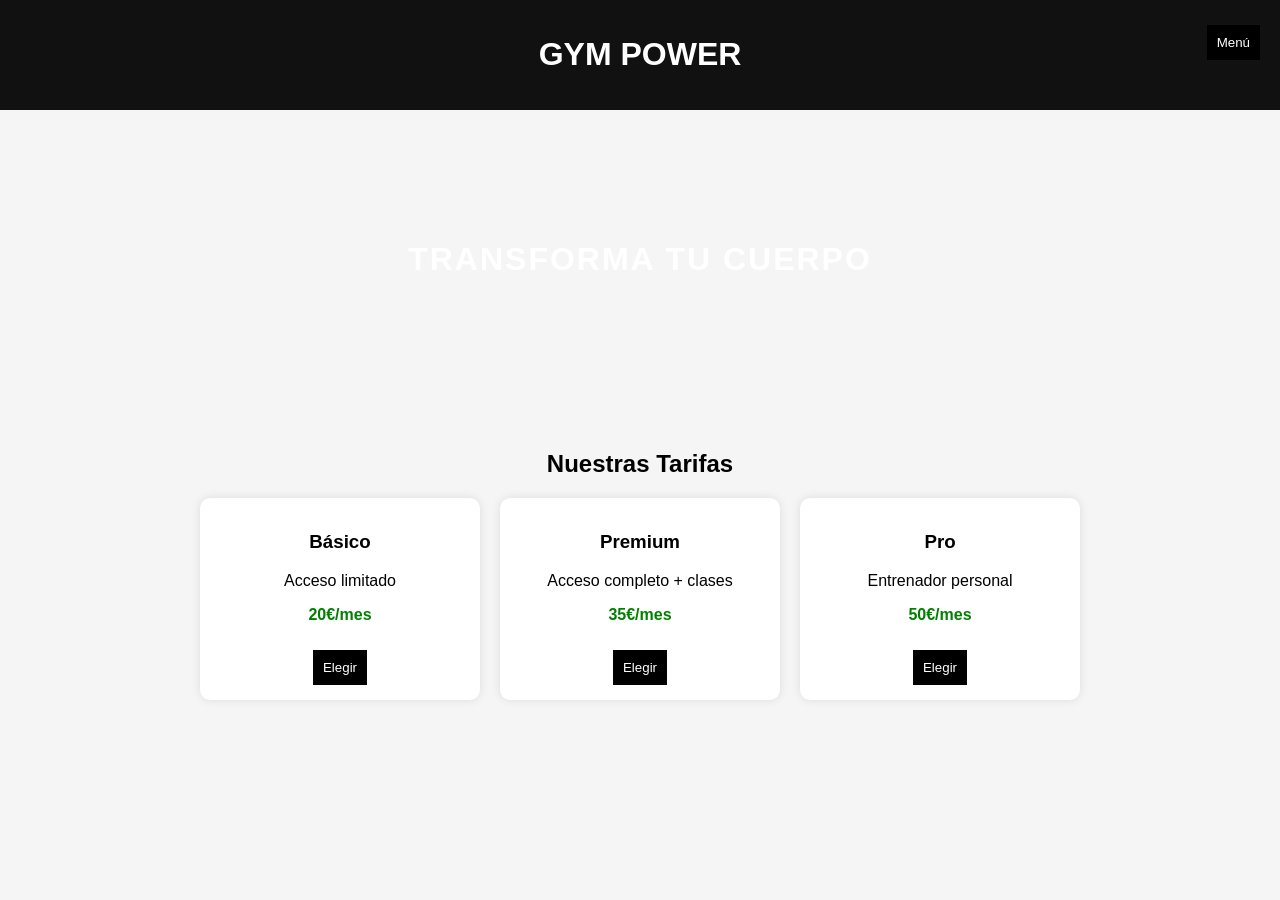
==== index.html @ b0b097ce "Crea estructura base del proyecto" ====
<!DOCTYPE html>
<html lang="es">
<head>
  <meta charset="UTF-8">
  <title>Inicio - Gym</title>
  <link rel="stylesheet" href="./estilos.css">
</head>

<body>

<header>
  <h1>GYM POWER</h1>

  <div class="menu">
    <button id="menuBtn"> Menú</button>

    <div id="menuContent" class="menu-content">
      <a href="index.html">Inicio</a>
      <a href="articulos.html">Artículos</a>
      <a href="contacto.html">Contacto</a>
    </div>
  </div>
</header>

<div class="banner">
  TRANSFORMA TU CUERPO
</div>

<section class="tarifas">
  <h2>Nuestras Tarifas</h2>

  <div class="contenedor">

    <div class="card">
      <h3>Básico</h3>
      <p>Acceso limitado</p>
      <p class="precio">20€/mes</p>
      <button>Elegir</button>
    </div>

    <div class="card">
      <h3>Premium</h3>
      <p>Acceso completo + clases</p>
      <p class="precio">35€/mes</p>
      <button>Elegir</button>
    </div>

    <div class="card">
      <h3>Pro</h3>
      <p>Entrenador personal</p>
      <p class="precio">50€/mes</p>
      <button>Elegir</button>
    </div>

  </div>
</section>

<script src="./index.js"></script>

</body>
</html>
---- estilos.css ----
body {
  font-family: Arial;
  margin: 0;
  background-color: #f5f5f5;
}

/* Cabecera */
header {
  background-color: #111;
  color: white;
  padding: 15px;
  text-align: center;
  position: relative;
}

/* MENÚ */
.menu {
  position: absolute;
  top: 15px;
  right: 20px;
}

#menuBtn {
  background: black;
  color: white;
  border: none;
  padding: 10px;
  cursor: pointer;
  transition: 0.3s;
}

#menuBtn:hover {
  background: #333;
  transform: scale(1.05);
}

.menu-content {
  display: none;
  position: absolute;
  right: 0;
  background: white;
  min-width: 160px;
  border-radius: 10px;
  overflow: hidden;
  box-shadow: 0 0 15px rgba(0,0,0,0.2);
  animation: fadeIn 0.3s ease;
}

.menu-content a {
  display: block;
  padding: 12px;
  color: black;
  text-decoration: none;
  transition: 0.3s;
}

.menu-content a:hover {
  background: black;
  color: white;
  padding-left: 18px;
}

/* ANIMACIÓN */
@keyframes fadeIn {
  from {
    opacity: 0;
    transform: translateY(-10px);
  }
  to {
    opacity: 1;
    transform: translateY(0);
  }
}

/* BANNERS */
.banner {
  width: 100%;
  height: 300px;
  background: url('img/gym.jpg') center/cover no-repeat;
  display: flex;
  justify-content: center;
  align-items: center;
  color: white;
  font-size: 32px;
  font-weight: bold;
  letter-spacing: 2px;
  animation: zoom 6s infinite alternate;
}

@keyframes zoom {
  from { background-size: 100%; }
  to { background-size: 110%; }
}

/* TARIFAS */
.tarifas {
  text-align: center;
  padding: 20px;
}

/* CONTENEDOR */
.contenedor {
  display: flex;
  flex-wrap: wrap;
  justify-content: center;
  gap: 20px;
}


.card {
  background: white;
  width: 250px;
  border-radius: 10px;
  padding: 15px;
  text-align: center;
  box-shadow: 0 0 10px rgba(0,0,0,0.1);
  transition: 0.3s;
}

.card:hover {
  transform: translateY(-10px) scale(1.03);
  box-shadow: 0 10px 20px rgba(0,0,0,0.2);
}

.precio {
  color: green;
  font-weight: bold;
}

/* BOTONES */
button {
  background: black;
  color: white;
  border: none;
  padding: 10px;
  margin-top: 10px;
  cursor: pointer;
  transition: 0.3s;
}

button:hover {
  background: #444;
  transform: scale(1.05);
}
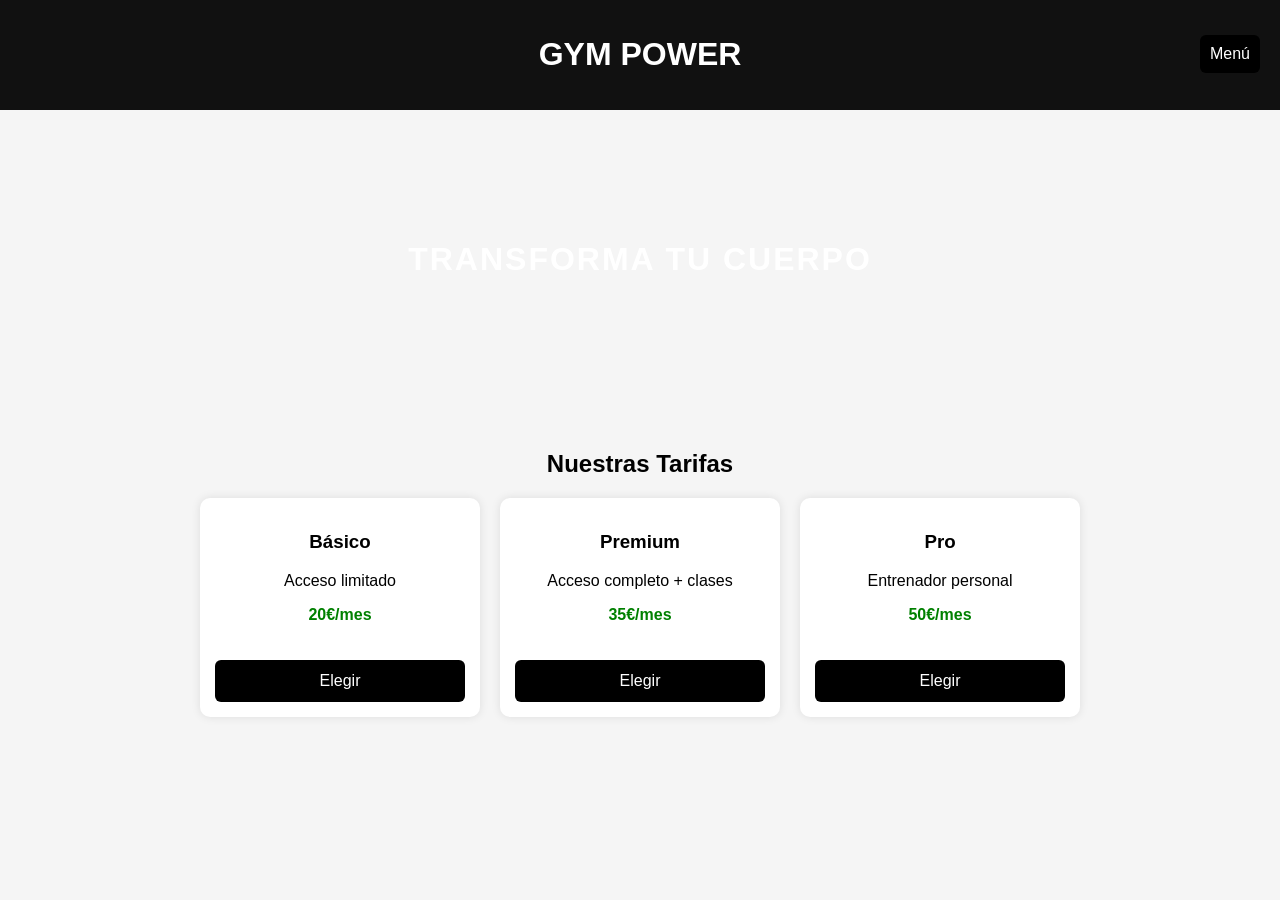
==== commit 2dc6556a: ""Modificaciones esteticas"" ====
--- a/index.html
+++ b/index.html
@@ -3,7 +3,7 @@
 <head>
   <meta charset="UTF-8">
   <title>Inicio - Gym</title>
-  <link rel="stylesheet" href="./estilos.css">
+  <link rel="stylesheet" href="/estilos/estilos.css">
 </head>
 
 <body>
@@ -55,7 +55,7 @@
   </div>
 </section>
 
-<script src="./index.js"></script>
+<script src="/Js/index.js"></script>
 
 </body>
 </html>
--- a/estilos/estilos.css
+++ b/estilos/estilos.css
@@ -0,0 +1,184 @@
+/* BODY */
+body {
+  font-family: Arial, sans-serif;
+  margin: 0;
+  background-color: #f5f5f5;
+}
+
+/* CABECERA */
+header {
+  background-color: #111;
+  color: white;
+  padding: 15px;
+  text-align: center;
+  position: relative;
+}
+
+/* MENÚ */
+.menu {
+  position: absolute;
+  top: 15px;
+  right: 20px;
+}
+
+#menuBtn {
+  background: black;
+  color: white;
+  border: none;
+  padding: 10px;
+  cursor: pointer;
+  transition: 0.3s;
+}
+
+#menuBtn:hover {
+  background: #333;
+  transform: scale(1.05);
+}
+
+.menu-content {
+  display: none;
+  position: absolute;
+  right: 0;
+  background: white;
+  min-width: 160px;
+  border-radius: 10px;
+  overflow: hidden;
+  box-shadow: 0 0 15px rgba(0,0,0,0.2);
+  animation: fadeIn 0.3s ease;
+}
+
+.menu-content a {
+  display: block;
+  padding: 12px;
+  color: black;
+  text-decoration: none;
+  transition: 0.3s;
+}
+
+.menu-content a:hover {
+  background: black;
+  color: white;
+  padding-left: 18px;
+}
+
+/* ANIMACIONES */
+@keyframes fadeIn {
+  from {
+    opacity: 0;
+    transform: translateY(-10px);
+  }
+  to {
+    opacity: 1;
+    transform: translateY(0);
+  }
+}
+
+@keyframes zoom {
+  from { background-size: 100%; }
+  to { background-size: 110%; }
+}
+
+/* BANNER */
+.banner {
+  width: 100%;
+  height: 300px;
+  background: url('img/gym.jpg') center/cover no-repeat;
+  display: flex;
+  justify-content: center;
+  align-items: center;
+  color: white;
+  font-size: 32px;
+  font-weight: bold;
+  letter-spacing: 2px;
+  animation: zoom 6s infinite alternate;
+}
+
+/* TARIFAS */
+.tarifas {
+  text-align: center;
+  padding: 20px;
+}
+
+/* CONTENEDOR DE TARJETAS */
+.contenedor {
+  display: flex;
+  flex-wrap: wrap;
+  justify-content: center;
+  gap: 20px;
+}
+
+.card {
+  background: white;
+  width: 250px;
+  border-radius: 10px;
+  padding: 15px;
+  text-align: center;
+  box-shadow: 0 0 10px rgba(0,0,0,0.1);
+  transition: 0.3s;
+}
+
+.card:hover {
+  transform: translateY(-10px) scale(1.03);
+  box-shadow: 0 10px 20px rgba(0,0,0,0.2);
+}
+
+.precio {
+  color: green;
+  font-weight: bold;
+}
+
+/* BOTONES GENERALES */
+button {
+  background: black;
+  color: white;
+  border: none;
+  padding: 12px;
+  width: 100%;
+  margin-top: 20px;
+  border-radius: 6px;
+  cursor: pointer;
+  font-size: 16px;
+  transition: 0.3s;
+}
+
+button:hover {
+  background: #333;
+  transform: scale(1.05);
+}
+
+/* FORMULARIO */
+.form-contenedor {
+  max-width: 500px;
+  margin: 50px auto;
+  background: white;
+  padding: 25px;
+  border-radius: 12px;
+  box-shadow: 0 4px 15px rgba(0,0,0,0.1);
+}
+
+.form-contenedor label {
+  display: block;
+  margin-top: 15px;
+  font-weight: bold;
+}
+
+.form-contenedor input,
+.form-contenedor textarea {
+  width: 100%;
+  padding: 12px;
+  margin-top: 5px;
+  border-radius: 6px;
+  border: 1px solid #ccc;
+  font-size: 14px;
+  box-sizing: border-box;
+}
+
+.form-contenedor input:focus,
+.form-contenedor textarea:focus {
+  outline: none;
+  border-color: black;
+}
+
+.form-contenedor textarea {
+  resize: vertical;
+}
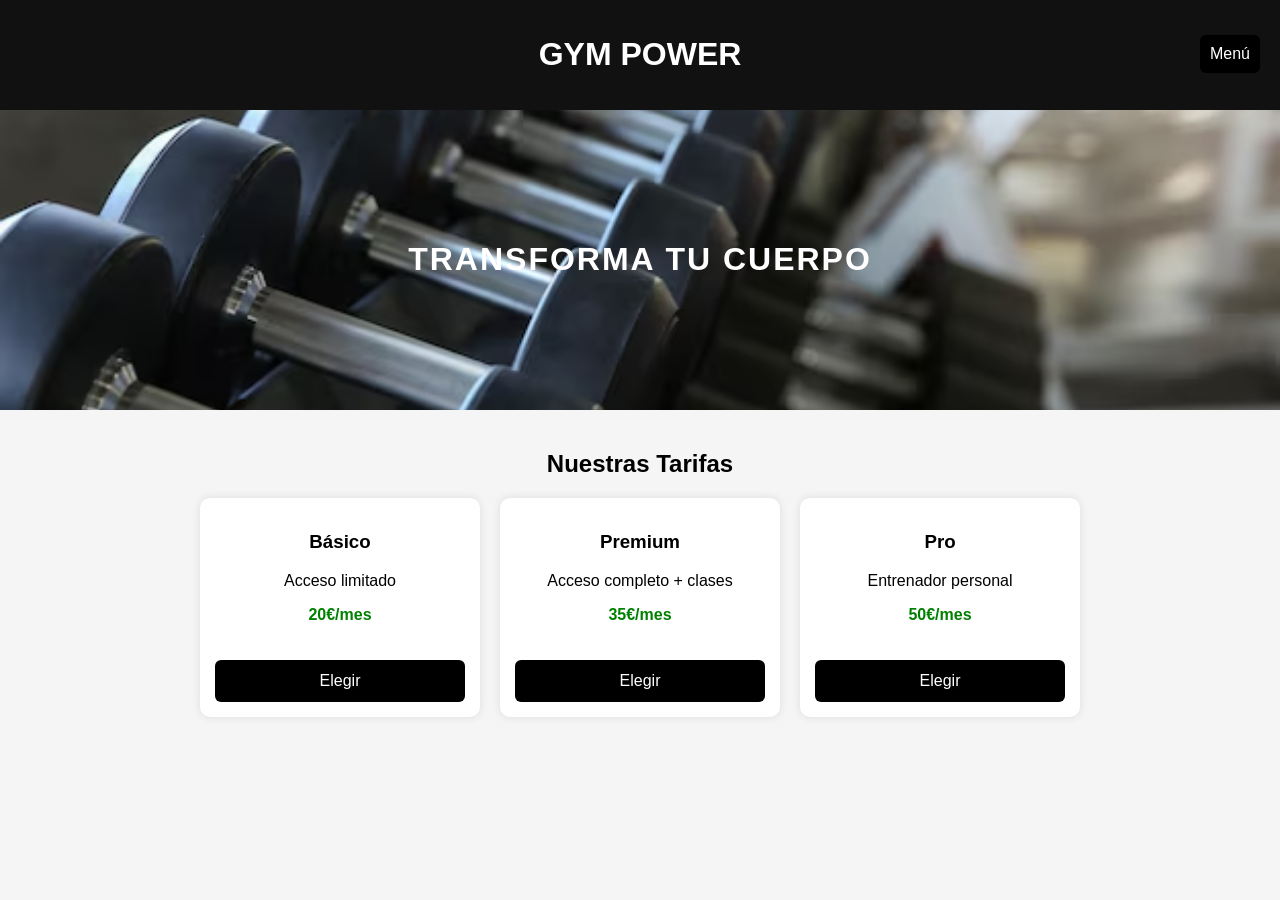
==== commit c4cec93d: "Modificado archivos" ====
--- a/index.html
+++ b/index.html
@@ -3,9 +3,9 @@
 <head>
   <meta charset="UTF-8">
   <title>Inicio - Gym</title>
-  <link rel="stylesheet" href="/estilos/estilos.css">
+  <link rel="stylesheet" href="./estilos/estilos.css">
 </head>
-
+ 
 <body>
 
 <header>
@@ -55,7 +55,7 @@
   </div>
 </section>
 
-<script src="/Js/index.js"></script>
+<script src="./Js/index.js"></script>
 
 </body>
-</html>+</html>
--- a/estilos/estilos.css
+++ b/estilos/estilos.css
@@ -82,7 +82,7 @@
 .banner {
   width: 100%;
   height: 300px;
-  background: url('img/gym.jpg') center/cover no-repeat;
+  background: url('../img/gym.jpg') center/cover no-repeat;
   display: flex;
   justify-content: center;
   align-items: center;
